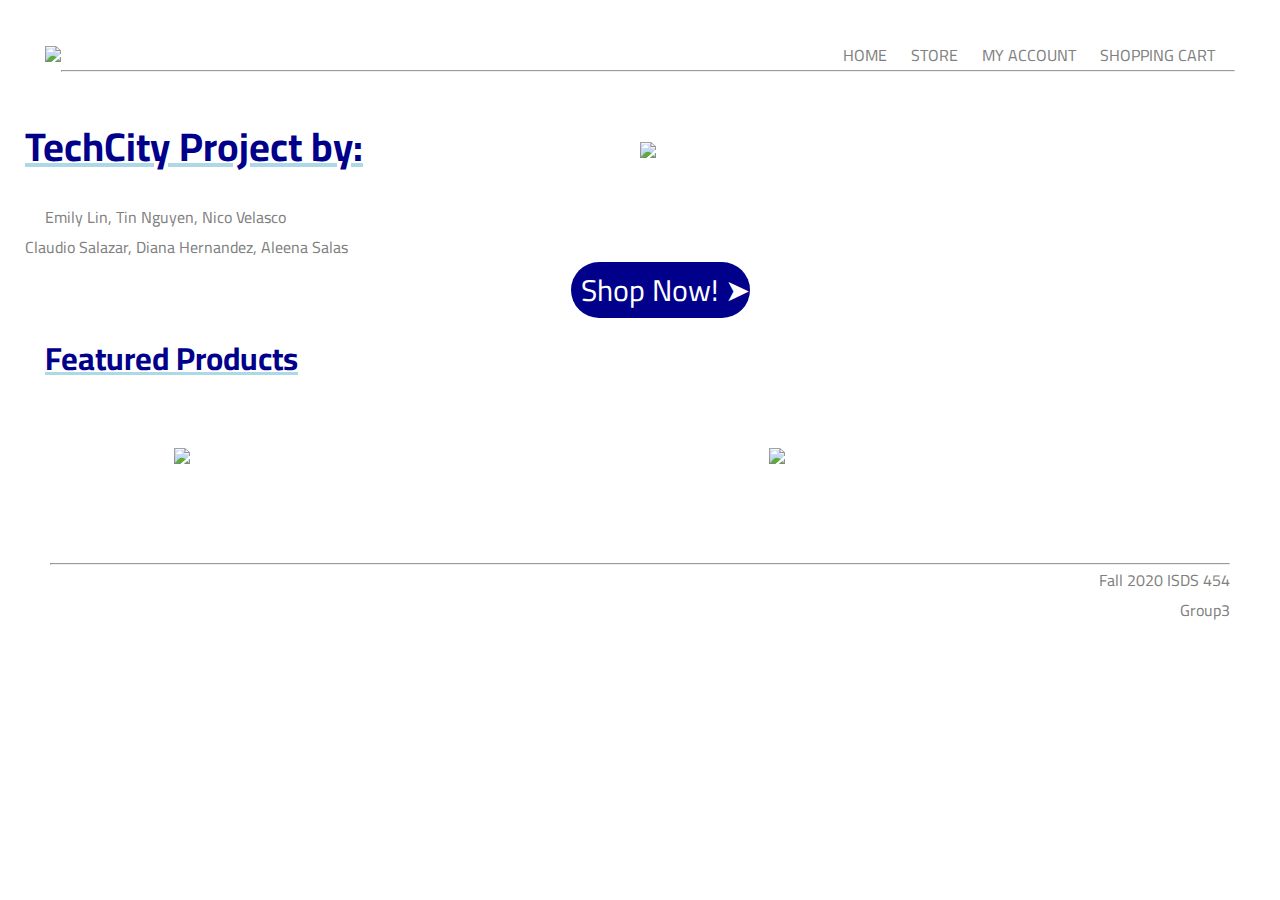
==== index.html @ 53937545 "My first Commit" ====
<!DOCTYPE html>

<html lang="en" xmlns="http://www.w3.org/1999/xhtml">
<head>
    <meta charset="utf-8" />
    <title>TechCity</title>
    <link rel=" stylesheet" href=" style.css" /> <!--connect html file with css file--->
    <link rel="preconnect" href="https://fonts.gstatic.com">
<link href="https://fonts.googleapis.com/css2?family=Cairo:wght@600&display=swap" rel="stylesheet"> 
    
</head>



<!--verything in body will be displayed in webpage-->
<body>
    
    <div class = "container">
        
        <div class= "Navbar">
            <div class="logo">
                <img src="images\logo.png" width="150px">
                </div>
        <nav>
            <ul id="MenuItems">
                <li><a href = "index.html">HOME</a></li>
                <li><a href = "store.html">STORE</a></li>
                <li><a href = "myaccount.html">MY ACCOUNT</a></li>
                <li><a href = "shoppingcart.html">SHOPPING CART</a></li>
            </ul>
            <hr>
        </nav>
        <img src="images\menuicon.png" class="menu-icon" 
             onclick = "menutoggle()">
    </div>
    
    <div class = "row">
        <div class = "col-1">
            <h1>TechCity Project by:</h1>
            <a style ="margin-left:20px"> Emily Lin, Tin Nguyen, Nico Velasco <br>Claudio Salazar, Diana Hernandez, Aleena Salas</a>        
        </div>
        <div class = "col-1">
            <img src="images/homepage.png">
        </div>
        <a style = "margin-left:40px" href="" class="btn"> Shop Now! &#10148;</a>

    </div>
    
<!------ FEATURED CATEGORIES-------->
        <div class="categories">
            
            <div class=".small-container">
                <h1>Featured Products</h1>
                <div class = "row">
                    <div class="col-3">
                        <img src="images/WacomMobilePro16.jpg">
                        </div>
                    <div class="col-3">
                        <img src="images/MacPro16.jpg">
                        </div>
                </div>
            </div>
        </div>
        
        
<!---------FOOTER----------->
        <div class = "footer">
            <div class="container">
                <hr>
                <a style ="margin-left:20px"> Fall 2020 ISDS 454 <br> Group3</a> 
                </div>
            </div>
        </div>
<!---js for toggle menu--->
    <script>
        var MenuItems = document.getElementByID("MenuItems");
        
        MenuItems.style.maxHeight = "0px";
        
        function menutoggle(){
            if(MenuItems.style.maxHeight == "0px")
                {
                    MenuItems.style.maxHeight = "200px";
                }
            else
                {
                    MenuItems.style.maxHeight = "0px";
                }
        }
    </script>
    
</body>
</html>
---- style.css ----
*{
    margin:0;
    padding: 0;
    box-sizing:border-box;
}

body{ 
    font-family: 'Cairo', sans-serif;
}

.Navbar{
    display: flex;
    align-items:center;
    padding: 20px;
}

nav{
    flex: 1;
    text-align: right;
}

nav ul{
    display:inline-block;
    list-style-type:none;
    
}

nav ul li{
    display:inline-block;
    list-style-type:none;
    margin-right:20px;
    
}

a{
    text-decoration:none;
    text-align:left;
    color: #808080;
}

h1{
    font-family: 'Cairo', sans-serif;
    text-decoration: underline #ADD8E6;
    color: #00008B;
}


p{
    color:#808080;
}

.container{
    max-width:2000px;
    margin:auto;
    padding-left:25px;
    padding-right:25px;
    padding-top: 20px;
    
}

.row
{
    max-width:2000px;
    display:flex;
    align-items:left;
    flex-wrap:wrap;
    justify-content: space-around;
}

.col-1{
    flex-basis: 50%;
    min-width: 300px;
}

.col-1 img{
    max-width: 500px;
        padding:50px 0;
    
}
.col-1 h1{
    font-size: 40px;
    line-height: 60px;
    margin: 25px 0;
}
.btn{
    font-size: 30px;
    display:inline-block;
    max-width:100%;
    max-height:100%;
    BACKGROUND: #00008B;
    color:#fff;
    padding-left:10px;
    border-radius: 30px;
}
.btn:hover{
    background: #ADD8E6;
    color:black;
}

.btnshop{
    font-size: 30px;
    display:inline-block;
    max-width:100%;
    max-height:100%;
    BACKGROUND: #00008B;
    color:#fff;
    padding-left:10px;
}

.btnshop:hover{
    background: #ADD8E6;
    color:black;
}

.header .row{
    margin-top: 70px;
}

.categories{
    margin:10px 0;
    padding-left: 20px;
    padding-right:20px;
}

.col-3{
    flex-basis:30%;
    min-width:250px;
    margin:10px;
}

.col-3 img{
    padding: 50px 0;
    max-width:100%;
    max-height:100%;
    margin-left: 10px;
}

.small-container{
    max-width: 500px;
    margin:auto;
    padding-left:25px;
    padding-right:25px;    
}

.footer{
    text-align:right;
    position:static;
    margin-bottom:10px;
}

.menu-icon{
    width:28px;
    margin-left:20px;
    display:none;
}

/*---------------- all products page --------------*/
.row-2{
    justify-content:space-between;
    margin: 10px auto 10px;
}

select
{
    border: 1px solid #ADD8E6;
    padding: 5px;
}

select:focus{
    outline:none;
}

.page-btn{
 margin: 0 auto 20px;   
}

.page-btn span{
    display: inline-block;
    border: 1px solid #ADD8E6;
    margin-left: 5px;
    width:40px;
    height: 40px;
    text-align:center;
    line-height: 40px;
    
}

.page-btn span:hover{
    background: #ADD8E6;
    color: #fff;
}
    

/*----- media query for menu----*/
@media only screen and (max-width: 800px){
    nav ul{
        position:absolute;
        top:70px;
        left:0;
        width:100%;
        overflow:hidden;
        transition: max-height 0.5;
    }
    
    nav ul li{
        display:block;
        margin-right:50px;
        margin-top: 10px;
        margin-bottom:10px;
    }
    
    
    .menu-icon{
        display:block;
        cursor:pointer;
    }
    
}
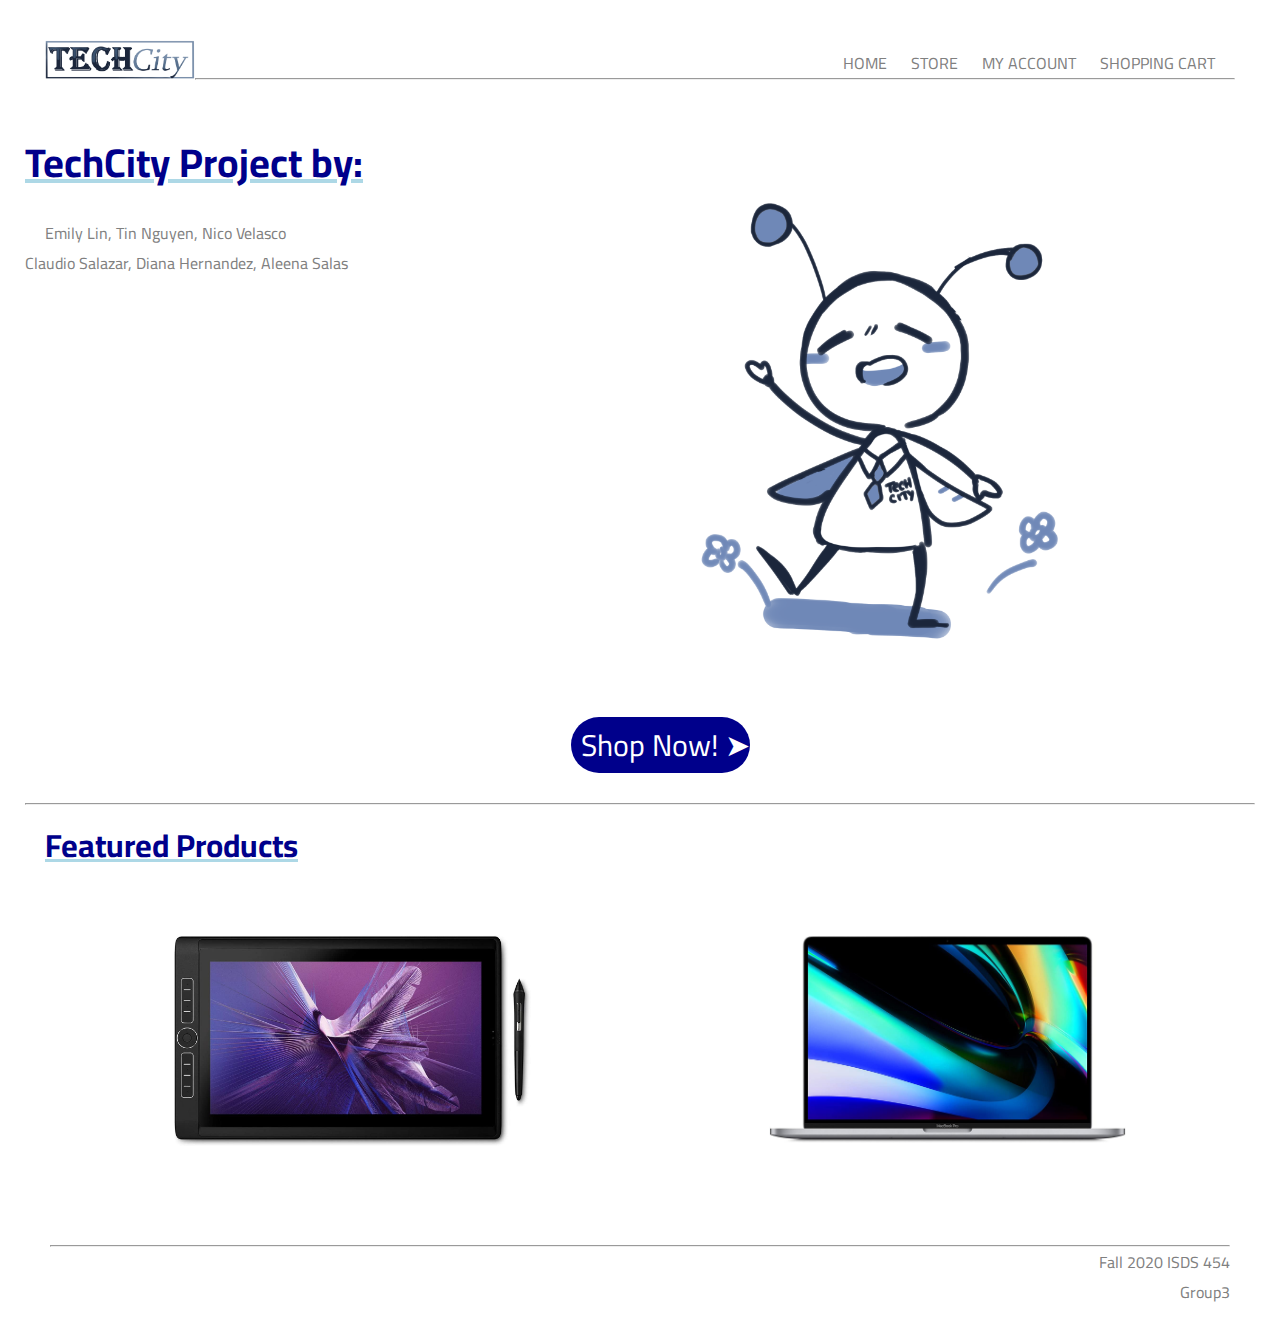
==== commit 4fe6f3a6: "Add files via upload" ====
--- a/index.html
+++ b/index.html
@@ -1,93 +1,93 @@
-<!DOCTYPE html>
-
-<html lang="en" xmlns="http://www.w3.org/1999/xhtml">
-<head>
-    <meta charset="utf-8" />
-    <title>TechCity</title>
-    <link rel=" stylesheet" href=" style.css" /> <!--connect html file with css file--->
-    <link rel="preconnect" href="https://fonts.gstatic.com">
-<link href="https://fonts.googleapis.com/css2?family=Cairo:wght@600&display=swap" rel="stylesheet"> 
-    
-</head>
-
-
-
-<!--verything in body will be displayed in webpage-->
-<body>
-    
-    <div class = "container">
-        
-        <div class= "Navbar">
-            <div class="logo">
-                <img src="images\logo.png" width="150px">
-                </div>
-        <nav>
-            <ul id="MenuItems">
-                <li><a href = "index.html">HOME</a></li>
-                <li><a href = "store.html">STORE</a></li>
-                <li><a href = "myaccount.html">MY ACCOUNT</a></li>
-                <li><a href = "shoppingcart.html">SHOPPING CART</a></li>
-            </ul>
-            <hr>
-        </nav>
-        <img src="images\menuicon.png" class="menu-icon" 
-             onclick = "menutoggle()">
-    </div>
-    
-    <div class = "row">
-        <div class = "col-1">
-            <h1>TechCity Project by:</h1>
-            <a style ="margin-left:20px"> Emily Lin, Tin Nguyen, Nico Velasco <br>Claudio Salazar, Diana Hernandez, Aleena Salas</a>        
-        </div>
-        <div class = "col-1">
-            <img src="images/homepage.png">
-        </div>
-        <a style = "margin-left:40px" href="" class="btn"> Shop Now! &#10148;</a>
-
-    </div>
-    
-<!------ FEATURED CATEGORIES-------->
-        <div class="categories">
-            
-            <div class=".small-container">
-                <h1>Featured Products</h1>
-                <div class = "row">
-                    <div class="col-3">
-                        <img src="images/WacomMobilePro16.jpg">
-                        </div>
-                    <div class="col-3">
-                        <img src="images/MacPro16.jpg">
-                        </div>
-                </div>
-            </div>
-        </div>
-        
-        
-<!---------FOOTER----------->
-        <div class = "footer">
-            <div class="container">
-                <hr>
-                <a style ="margin-left:20px"> Fall 2020 ISDS 454 <br> Group3</a> 
-                </div>
-            </div>
-        </div>
-<!---js for toggle menu--->
-    <script>
-        var MenuItems = document.getElementByID("MenuItems");
-        
-        MenuItems.style.maxHeight = "0px";
-        
-        function menutoggle(){
-            if(MenuItems.style.maxHeight == "0px")
-                {
-                    MenuItems.style.maxHeight = "200px";
-                }
-            else
-                {
-                    MenuItems.style.maxHeight = "0px";
-                }
-        }
-    </script>
-    
-</body>
+<!DOCTYPE html>
+
+<html lang="en" xmlns="http://www.w3.org/1999/xhtml">
+<head>
+    <meta charset="utf-8" />
+    <title>TechCity</title>
+    <link rel=" stylesheet" href=" style.css" /> <!--connect html file with css file--->
+    <link rel="preconnect" href="https://fonts.gstatic.com">
+<link href="https://fonts.googleapis.com/css2?family=Cairo:wght@600&display=swap" rel="stylesheet"> 
+    
+</head>
+
+
+
+<!--verything in body will be displayed in webpage-->
+<body>
+    
+    <div class = "container">
+        
+        <div class= "Navbar">
+            <div class="logo">
+                <img src="images\logo.png" width="150px">
+                </div>
+        <nav>
+            <ul id="MenuItems">
+                <li><a href = "index.html">HOME</a></li>
+                <li><a href = "store.html">STORE</a></li>
+                <li><a href = "signin.php">MY ACCOUNT</a></li>
+                <li><a href = "shoppingcart.html">SHOPPING CART</a></li>
+            </ul>
+            <hr>
+        </nav>
+        <img src="images\menuicon.png" class="menu-icon" 
+             onclick = "menutoggle()">
+    </div>
+    
+    <div class = "row">
+        <div class = "col-1">
+            <h1>TechCity Project by:</h1>
+            <a style ="margin-left:20px"> Emily Lin, Tin Nguyen, Nico Velasco <br>Claudio Salazar, Diana Hernandez, Aleena Salas</a>        
+        </div>
+        <div class = "col-1">
+            <img src="images/homepage.png">
+        </div>
+        <a style = "margin-left:40px" href="store.html" class="btn"> Shop Now! &#10148;</a>
+
+    </div>
+    <br><hr>
+<!------ FEATURED CATEGORIES-------->
+        <div class="categories">
+            
+            <div class=".small-container">
+                <h1>Featured Products</h1>
+                <div class = "row">
+                    <div class="col-3">
+                        <img src="images/WacomMobilePro16.jpg">
+                        </div>
+                    <div class="col-3">
+                        <img src="images/MacPro16.jpg">
+                        </div>
+                </div>
+            </div>
+        </div>
+        
+        
+<!---------FOOTER----------->
+        <div class = "footer">
+            <div class="container">
+                <hr>
+                <a style ="margin-left:20px"> Fall 2020 ISDS 454 <br> Group3</a> 
+                </div>
+            </div>
+        </div>
+<!---js for toggle menu--->
+    <script>
+        var MenuItems = document.getElementByID("MenuItems");
+        
+        MenuItems.style.maxHeight = "0px";
+        
+        function menutoggle(){
+            if(MenuItems.style.maxHeight == "0px")
+                {
+                    MenuItems.style.maxHeight = "200px";
+                }
+            else
+                {
+                    MenuItems.style.maxHeight = "0px";
+                }
+        }
+    </script>
+    
+</body>
 </html>--- a/style.css
+++ b/style.css
@@ -1,218 +1,236 @@
-*{
-    margin:0;
-    padding: 0;
-    box-sizing:border-box;
-}
-
-body{ 
-    font-family: 'Cairo', sans-serif;
-}
-
-.Navbar{
-    display: flex;
-    align-items:center;
-    padding: 20px;
-}
-
-nav{
-    flex: 1;
-    text-align: right;
-}
-
-nav ul{
-    display:inline-block;
-    list-style-type:none;
-    
-}
-
-nav ul li{
-    display:inline-block;
-    list-style-type:none;
-    margin-right:20px;
-    
-}
-
-a{
-    text-decoration:none;
-    text-align:left;
-    color: #808080;
-}
-
-h1{
-    font-family: 'Cairo', sans-serif;
-    text-decoration: underline #ADD8E6;
-    color: #00008B;
-}
-
-
-p{
-    color:#808080;
-}
-
-.container{
-    max-width:2000px;
-    margin:auto;
-    padding-left:25px;
-    padding-right:25px;
-    padding-top: 20px;
-    
-}
-
-.row
-{
-    max-width:2000px;
-    display:flex;
-    align-items:left;
-    flex-wrap:wrap;
-    justify-content: space-around;
-}
-
-.col-1{
-    flex-basis: 50%;
-    min-width: 300px;
-}
-
-.col-1 img{
-    max-width: 500px;
-        padding:50px 0;
-    
-}
-.col-1 h1{
-    font-size: 40px;
-    line-height: 60px;
-    margin: 25px 0;
-}
-.btn{
-    font-size: 30px;
-    display:inline-block;
-    max-width:100%;
-    max-height:100%;
-    BACKGROUND: #00008B;
-    color:#fff;
-    padding-left:10px;
-    border-radius: 30px;
-}
-.btn:hover{
-    background: #ADD8E6;
-    color:black;
-}
-
-.btnshop{
-    font-size: 30px;
-    display:inline-block;
-    max-width:100%;
-    max-height:100%;
-    BACKGROUND: #00008B;
-    color:#fff;
-    padding-left:10px;
-}
-
-.btnshop:hover{
-    background: #ADD8E6;
-    color:black;
-}
-
-.header .row{
-    margin-top: 70px;
-}
-
-.categories{
-    margin:10px 0;
-    padding-left: 20px;
-    padding-right:20px;
-}
-
-.col-3{
-    flex-basis:30%;
-    min-width:250px;
-    margin:10px;
-}
-
-.col-3 img{
-    padding: 50px 0;
-    max-width:100%;
-    max-height:100%;
-    margin-left: 10px;
-}
-
-.small-container{
-    max-width: 500px;
-    margin:auto;
-    padding-left:25px;
-    padding-right:25px;    
-}
-
-.footer{
-    text-align:right;
-    position:static;
-    margin-bottom:10px;
-}
-
-.menu-icon{
-    width:28px;
-    margin-left:20px;
-    display:none;
-}
-
-/*---------------- all products page --------------*/
-.row-2{
-    justify-content:space-between;
-    margin: 10px auto 10px;
-}
-
-select
-{
-    border: 1px solid #ADD8E6;
-    padding: 5px;
-}
-
-select:focus{
-    outline:none;
-}
-
-.page-btn{
- margin: 0 auto 20px;   
-}
-
-.page-btn span{
-    display: inline-block;
-    border: 1px solid #ADD8E6;
-    margin-left: 5px;
-    width:40px;
-    height: 40px;
-    text-align:center;
-    line-height: 40px;
-    
-}
-
-.page-btn span:hover{
-    background: #ADD8E6;
-    color: #fff;
-}
-    
-
-/*----- media query for menu----*/
-@media only screen and (max-width: 800px){
-    nav ul{
-        position:absolute;
-        top:70px;
-        left:0;
-        width:100%;
-        overflow:hidden;
-        transition: max-height 0.5;
-    }
-    
-    nav ul li{
-        display:block;
-        margin-right:50px;
-        margin-top: 10px;
-        margin-bottom:10px;
-    }
-    
-    
-    .menu-icon{
-        display:block;
-        cursor:pointer;
-    }
-    
+*{
+    margin:0;
+    padding: 0;
+    box-sizing:border-box;
+}
+
+body{ 
+    font-family: 'Cairo', sans-serif;
+}
+
+.Navbar{
+    display: flex;
+    align-items:center;
+    padding: 20px;
+}
+
+nav{
+    flex: 1;
+    text-align: right;
+}
+
+nav ul{
+    display:inline-block;
+    list-style-type:none;
+    
+}
+
+nav ul li{
+    display:inline-block;
+    list-style-type:none;
+    margin-right:20px;
+    
+}
+
+a{
+    text-decoration:none;
+    text-align:left;
+    color: #808080;
+}
+
+h1{
+    font-family: 'Cairo', sans-serif;
+    text-decoration: underline #ADD8E6;
+    color: #00008B;
+}
+
+
+p{
+    color:#808080;
+}
+
+.container{
+    max-width:2000px;
+    margin:auto;
+    padding-left:25px;
+    padding-right:25px;
+    padding-top: 20px;
+    
+}
+
+.row
+{
+    max-width:2000px;
+    display:flex;
+    align-items:left;
+    flex-wrap:wrap;
+    justify-content: space-around;
+}
+
+.col-1{
+    flex-basis: 50%;
+    min-width: 300px;
+}
+
+.col-1 img{
+    max-width: 500px;
+        padding:50px 0;
+    
+}
+.col-1 h1{
+    font-size: 40px;
+    line-height: 60px;
+    margin: 25px 0;
+}
+.btn{
+    font-size: 30px;
+    display:inline-block;
+    max-width:100%;
+    max-height:100%;
+    BACKGROUND: #00008B;
+    color:#fff;
+    padding-left:10px;
+    border-radius: 30px;
+}
+.btn:hover{
+    background: #ADD8E6;
+    color:black;
+}
+
+.btnshop{
+    font-size: 30px;
+    display:inline-block;
+    max-width:100%;
+    max-height:100%;
+    BACKGROUND: #00008B;
+    color:#fff;
+    padding-left:10px;
+}
+
+.btnshop:hover{
+    background: #ADD8E6;
+    color:black;
+}
+
+.header .row{
+    margin-top: 70px;
+}
+
+.categories{
+    margin:10px 0;
+    padding-left: 20px;
+    padding-right:20px;
+}
+
+.col-3{
+    flex-basis:30%;
+    min-width:250px;
+    margin:10px;
+}
+
+.col-3 img{
+    padding: 50px 0;
+    max-width:100%;
+    max-height:100%;
+    margin-left: 10px;
+}
+
+.small-container{
+    max-width: 500px;
+    margin:auto;
+    padding-left:25px;
+    padding-right:25px;    
+}
+
+.footer{
+    text-align:right;
+    position:static;
+    margin-bottom:10px;
+}
+
+.menu-icon{
+    width:28px;
+    margin-left:20px;
+    display:none;
+}
+
+/*---------------- all products page --------------*/
+.row-2{
+    justify-content:space-between;
+    margin: 10px auto 10px;
+}
+
+select
+{
+    border: 1px solid #ADD8E6;
+    padding: 5px;
+}
+
+select:focus{
+    outline:none;
+}
+
+.page-btn{
+ margin: 0 auto 20px;   
+}
+
+.page-btn span{
+    display: inline-block;
+    border: 1px solid #ADD8E6;
+    margin-left: 5px;
+    width:40px;
+    height: 40px;
+    text-align:center;
+    line-height: 40px;
+    
+}
+
+.page-btn span:hover{
+    background: #ADD8E6;
+    color: #fff;
+}
+
+
+#frm{
+    border:solid gray 1px;
+    width: 20%;
+    border-radius: 5px;
+    margin: 100px auto;
+    background: white;
+}
+
+
+.error{
+    background: #F2DeDe;
+    color: #A94442;
+    padding: 10px;
+    width: 95%;
+    border-radius: 5px;
+    
+}
+
+/*----- media query for menu----*/
+@media only screen and (max-width: 800px){
+    nav ul{
+        position:absolute;
+        top:70px;
+        left:0;
+        width:100%;
+        overflow:hidden;
+        transition: max-height 0.5;
+    }
+    
+    nav ul li{
+        display:block;
+        margin-right:50px;
+        margin-top: 10px;
+        margin-bottom:10px;
+    }
+    
+    
+    .menu-icon{
+        display:block;
+        cursor:pointer;
+    }
+    
 }